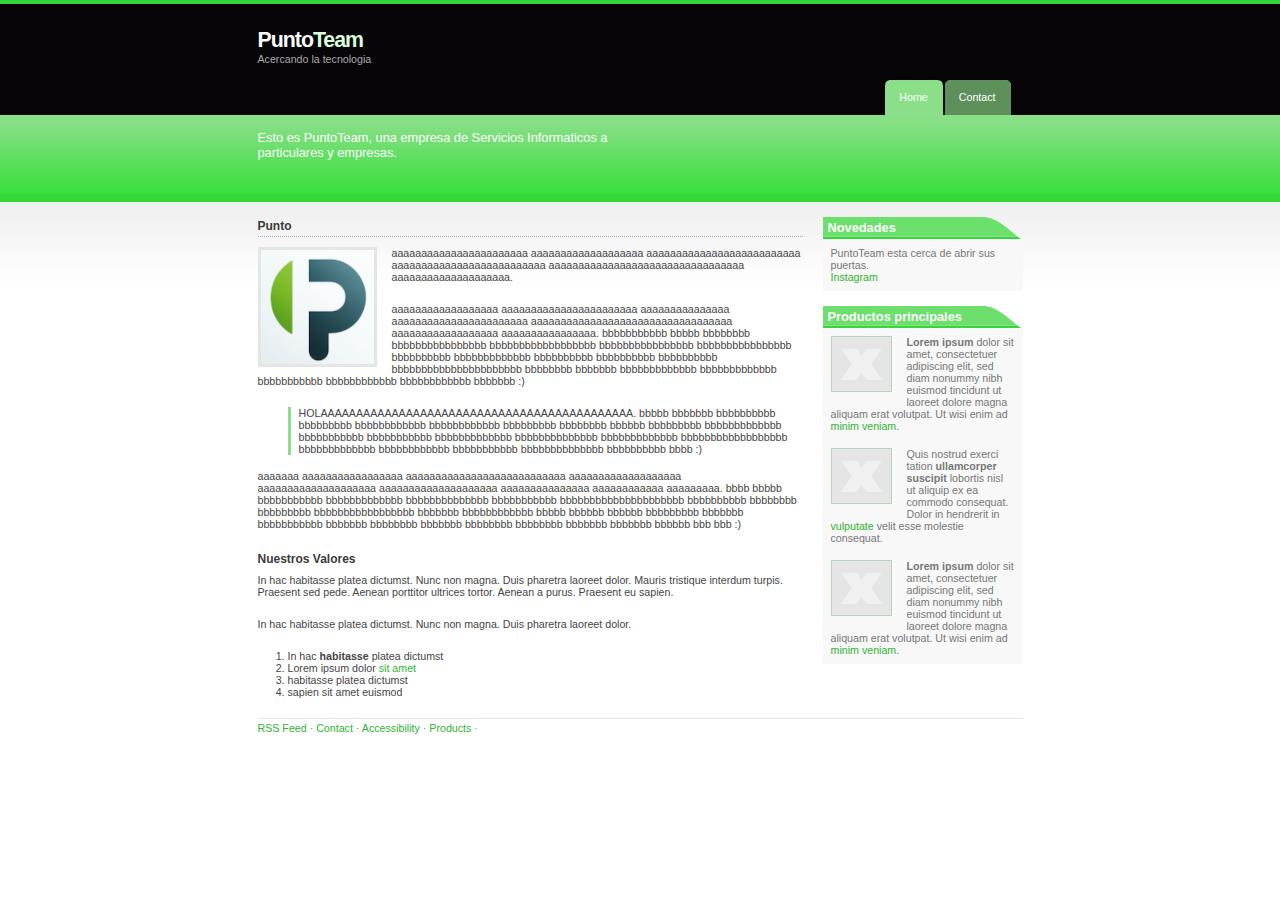
==== index.html @ 01578edb "Merge branch 'main' of https://github.com/diegorodriguezlozano/diegorodriguezlozano.github.io" ====
<!DOCTYPE html PUBLIC "-//W3C//DTD XHTML 1.0 Strict//EN" "http://www.w3.org/TR/xhtml1/DTD/xhtml1-strict.dtd">
<html xmlns="http://www.w3.org/1999/xhtml" xml:lang="en" lang="en">
<head>
	<meta http-equiv="content-type" content="text/html;charset=iso-8859-2" />
	<meta name="author" content="Diegorl" />
	<link rel="stylesheet" href="stylesheet.css" type="text/css" />
	<title>PuntoTeam</title>
</head>
<body>
	<div id="content">
		
	<div id="title">
		<h1>Punto<span class="green">Team</span></h1>
		<span id="slogan">Acercando la tecnologia</span>
	</div>	
		
	<div id="menu">
		<div class="submit">
			<ul>
				<li><a href="#" class="selected"><span>Home</span></a></li>
				<li><a href="#"><span>Contact</span></a></li>
			</ul>
		</div>
	</div>
	
	<div id="subheader">
		<div class="rside">
			<div class="padding">
				
			</div>
		</div>
		<div class="lside">
				<div class="padding">	
					Esto es PuntoTeam, una empresa de Servicios Informaticos a particulares y empresas.
				</div>
		</div>
	</div>	
			
	<div id="maincontent">
		<div id="right_side">
				<h3>Novedades</h3>
				<div class="lcontent">
					<p>PuntoTeam esta cerca de abrir sus puertas</a>.

 <br /><a href="#" title="">Instagram</a></p>
				</div>
				<h3>Productos principales</h3>
				<div class="lcontent">
					<p><img src="images/img2.gif" alt="" />
					<strong>Lorem ipsum</strong> dolor sit amet, consectetuer adipiscing elit, sed diam nonummy nibh euismod tincidunt ut laoreet dolore magna aliquam erat volutpat. Ut wisi enim ad <a href="#" title="">minim veniam</a>. </p>
					<p><img src="images/img2.gif" alt="" />
					Quis nostrud exerci tation <strong>ullamcorper suscipit</strong> lobortis nisl ut aliquip ex ea commodo consequat. Dolor in hendrerit in <a href="#" title="">vulputate</a> velit esse molestie consequat.</p>
					<p><img src="images/img2.gif" alt="" />
					<strong>Lorem ipsum</strong> dolor sit amet, consectetuer adipiscing elit, sed diam nonummy nibh euismod tincidunt ut laoreet dolore magna aliquam erat volutpat. Ut wisi enim ad <a href="#" title="">minim veniam</a>. </p>
				</div>
					
				
		</div>
		<div id="left_side">
			<h2 class="underline">Punto</h2>
			<img src="images/img.jpg" alt="image" />
			<p>aaaaaaaaaaaaaaaaaaaaaaa aaaaaaaaaaaaaaaaaaa aaaaaaaaaaaaaaaaaaaaaaaaaa aaaaaaaaaaaaaaaaaaaaaaaaaa aaaaaaaaaaaaaaaaaaaaaaaaaaaaaaaaa aaaaaaaaaaaaaaaaaaaa</a>.
 
</p>
			<p>aaaaaaaaaaaaaaaaaa aaaaaaaaaaaaaaaaaaaaaaa aaaaaaaaaaaaaaa aaaaaaaaaaaaaaaaaaaaaaa aaaaaaaaaaaaaaaaaaaaaaaaaaaaaaaaaa aaaaaaaaaaaaaaaaaa aaaaaaaaaaaaaaaa</a>.

bbbbbbbbbbb bbbbb bbbbbbbb bbbbbbbbbbbbbbbb bbbbbbbbbbbbbbbbbb bbbbbbbbbbbbbbbb bbbbbbbbbbbbbbbb bbbbbbbbbb bbbbbbbbbbbbb bbbbbbbbbb bbbbbbbbbb bbbbbbbbbb bbbbbbbbbbbbbbbbbbbbbb bbbbbbbb bbbbbbb bbbbbbbbbbbbb bbbbbbbbbbbbb bbbbbbbbbbb bbbbbbbbbbbb bbbbbbbbbbbb bbbbbbb :) 
</p>
			<blockquote><p class="mpnull">HOLAAAAAAAAAAAAAAAAAAAAAAAAAAAAAAAAAAAAAAAAAAAA</a>.

bbbbb bbbbbbb bbbbbbbbbb bbbbbbbbb bbbbbbbbbbbb bbbbbbbbbbbb bbbbbbbbb bbbbbbbb bbbbbb bbbbbbbbb bbbbbbbbbbbbb bbbbbbbbbbb bbbbbbbbbbb bbbbbbbbbbbbb bbbbbbbbbbbbbb bbbbbbbbbbbbb bbbbbbbbbbbbbbbbbb bbbbbbbbbbbbb bbbbbbbbbbbb bbbbbbbbbbb bbbbbbbbbbbbbb bbbbbbbbbb bbbb :) 
</p></blockquote> 
			<p>aaaaaaa aaaaaaaaaaaaaaaaa aaaaaaaaaaaaaaaaaaaaaaaaaaa aaaaaaaaaaaaaaaaaaa aaaaaaaaaaaaaaaaaaaa aaaaaaaaaaaaaaaaaaaa aaaaaaaaaaaaaaa aaaaaaaaaaaa aaaaaaaaa</a>.

bbbb bbbbb bbbbbbbbbbb bbbbbbbbbbbbb bbbbbbbbbbbbbb bbbbbbbbbbb bbbbbbbbbbbbbbbbbbbbb bbbbbbbbbb bbbbbbbb bbbbbbbbb bbbbbbbbbbbbbbbbb bbbbbbb bbbbbbbbbbbb bbbbb bbbbbb bbbbbb bbbbbbbbb bbbbbbb bbbbbbbbbbb bbbbbbb bbbbbbbb bbbbbbb bbbbbbbb bbbbbbbb bbbbbbb bbbbbbb bbbbbb bbb bbb :) 
 </p>
			<h2>Nuestros Valores</h2>
			<p>In hac habitasse platea dictumst. Nunc non magna. Duis pharetra laoreet dolor. Mauris tristique interdum turpis. Praesent sed pede. Aenean porttitor ultrices tortor. Aenean a purus. Praesent eu sapien.</p>
			<p>In hac habitasse platea dictumst. Nunc non magna. Duis pharetra laoreet dolor.</p>
			<ul>
				<li>In hac <strong>habitasse</strong> platea dictumst</li>
				<li>Lorem ipsum dolor <a href="#" title="">sit amet</a></li>
				<li>habitasse platea dictumst</li>
				<li>sapien sit amet euismod</li>
			</ul>
			
		</div>
		
		
	</div>
		
	<div id="footer">
		<a href="#">RSS Feed</a> &middot; <a href="#">Contact</a> &middot; <a href="#">Accessibility</a> &middot; <a href="#">Products</a> &middot;<br /></p>
	</div>
			
	</div>	
   </body>
</html>
---- stylesheet.css ----
/*
	Free Green-business design - CC2.5 license
	http://www.free-css-templates.com
	
*/

* { padding:0; margin: 0 }
body {
    background: #FFFFFF url(images/topbg.jpg) repeat-x top;
	font-family: Tahoma, Verdana, Arial, sans-serif;
	font-size: 8pt;
	color: #454545;
}

ul { padding-left: 30px; }
li { list-style-type: decimal; }
input, textarea  { border: 1px solid #aaa }
input:hover, textarea:hover  { border: 1px solid #888 }
img { border: 3px solid #e5e5e5; margin: 0 15px 5px 0; float: left; }
a { color: #2FB432; text-decoration: none; background: inherit }
a:hover { text-decoration: underline }
blockquote { margin: 0 0 15px 30px; border-left: 3px solid #8ADF88; padding: 0 0 0 8px }
input, textarea  { border: 1px solid #aaa }
input:hover, textarea:hover  { border: 1px solid #888 }
input.text { color: #000000;	border: 1px solid #E6E6E6; background: inherit }
textarea.text { font-size: 8pt; border: 1px solid #E6E6E6 }
input.text:hover, textarea.text:hover { border: 1px solid #D6D6D6 }
form { display: inline; margin: 0; padding: 0 }

#content { padding: 0; margin: 0 auto; width: 765px; background: transparent }
#title {	margin: 0; padding:0; height: 80px; width: 100%; background: transparent  }
	#title .green { color: #D9FFD8; line-height: 25px; background: inherit }
	#title .pad { padding: 0px 0 }
	#title h1 { font: bold 2.0em "Arial", Sans-Serif; margin: 0; letter-spacing: -1px; color: #fffffe; padding-top: 28px; background: inherit }
	#title #slogan { font: 1.0em "Arial", Sans-Serif; margin: 0;	color: #aaa; background: inherit}

#menu {
	margin: 0px;
	padding: 0px;
	background: inherit;
	line-height: 35px;
	color: #81D7DF;
	width: 100%;
	height: 35px
}
#menu  a, #menu a:visited { color: #81D7DF; text-decoration: none; background: inherit }
#menu .submit { float: right; vertical-align: bottom  }
	#menu .submit ul { margin:0; padding:0px 10px 0 50px; list-style:none }
    #menu .submit li { display:inline; margin:0; padding:0 }
    #menu .submit a { float:left; background: transparent url(images/tableft.jpg) no-repeat left top; margin:0; padding:0 0 0 4px; text-decoration:none }
    #menu .submit a span { float:left; background: inherit; display:block; background:url(images/tabright.jpg) no-repeat right top; padding:0px 15px 0px 10px; margin-right: 2px; color:#FFF }
    /* Commented Backslash Hack hides rule from IE5-Mac \*/
    #menu .submit a span {float:none;}
    /* End IE5-Mac hack */
    #menu .submit a:hover span { color:#fffffe; }
    #menu .submit a:hover { background-position:0% -35px }
    #menu .submit a:hover span { background-position:100% -35px }
    #menu .submit  a.selected { background-position:0% -35px }
    #menu .submit  a.selected span { background-position:100% -35px }
	
	
#subheader {	width: 100%; margin:0; height: 87px }
	#subheader .rside { float: right; width: 355px; height: 87px; background: transparent; margin-left: 20px }
		#subheader .rside .padding  { padding-top: 30px }
		#subheader .rside input.text { background: transparent url(images/input.gif) no-repeat; width: 290px; height: 27px; border:0; padding: 2px 0 0 5px }
		#subheader .rside .btn1 { background: transparent url(images/loupe.gif) no-repeat; width: 30px; height: 20px !important; height: 28px; border: 0; padding: 0; cursor: pointer }
	#subheader .lside { background: inherit; color: #FFF;  font-size: 120%; height: 87px}
		#subheader .lside .padding { padding-top: 15px; font-family: Tahoma, Verdana, Arial, sans-serif }
		#subheader .lside a, .lside a:hover  { color: #FFF; text-decoration: underline; background: inherit }
#maincontent { width: 100%; background: transparent; padding-top: 15px }		
	#maincontent h2 { color: #3A3A3A; font-family: Tahoma, Verdana, Arial, sans-serif; font-size: 12px; text-decoration: none; line-height: 19px; margin: 0 0 5px 0; background: inherit }
	#maincontent h2 a { color: #2FB432; font-family: Tahoma, Verdana, Arial, sans-serif; font-size: 12px; text-decoration: none; line-height: 19px; margin: 0 0 5px 0; background: inherit }
	#maincontent h2 a:hover { color: #2FB432; text-decoration: underline; background: inherit	}
	#maincontent .underline { border-bottom: 1px dotted #aaa; margin-bottom: 10px }
	#maincontent h3 { font-size: 130%; color: #6AA6AB; border-bottom: 1px dotted #aaa; background: inherit }
	#maincontent p { padding: 0 0 20px 0; color: #454545; font: 1.0em "Arial", Sans-Serif; margin: 0;  text-decoration: none; background: inherit }
	#maincontent .mpnull { margin: 0; padding: 0 0 0 0; }
	#maincontent .textbox { float: right; color: #454545; width: 40%; background: #fefefe; padding: 10px; margin: 5px 0 15px 15px; border: 1px solid #e8e8e8 }
	#left_side { width: 545px; background: transparent; margin-bottom: 20px}
	#right_side { width: 200px; background: transparent; float: right }
		#right_side h3 { 
			height: 22px;
			background: transparent url(images/h3bg.gif) repeat-x;
			color: #FFF;
			border: 0;
			font: bold 1.2em "Arial", Sans-Serif;
			padding: 0px 0 0 5px;
			line-height: 22px
		}
		#right_side .lcontent { background: #f8f8f8; border: 0px solid #e5e5e5; margin-bottom: 15px;	color: #888 }
		#right_side .lcontent p { padding: 8px; color: #777; background: inherit }
		#right_side ul { padding-left: 10px; background: inherit; color: #454545 }
		#right_side li { list-style: square }
		#right_side img { border: 1px solid #B6D6BB }



#footer {
	bottom:0;
	clear:both;
	text-align: left;
	border-top: 1px solid #e5e5e5;
	padding: 3px 0 0 0;
	margin-top: 0px;
	margin-bottom: 15px;
	color: #888;
	background: #FFF;
}
#footer .right { float: right }
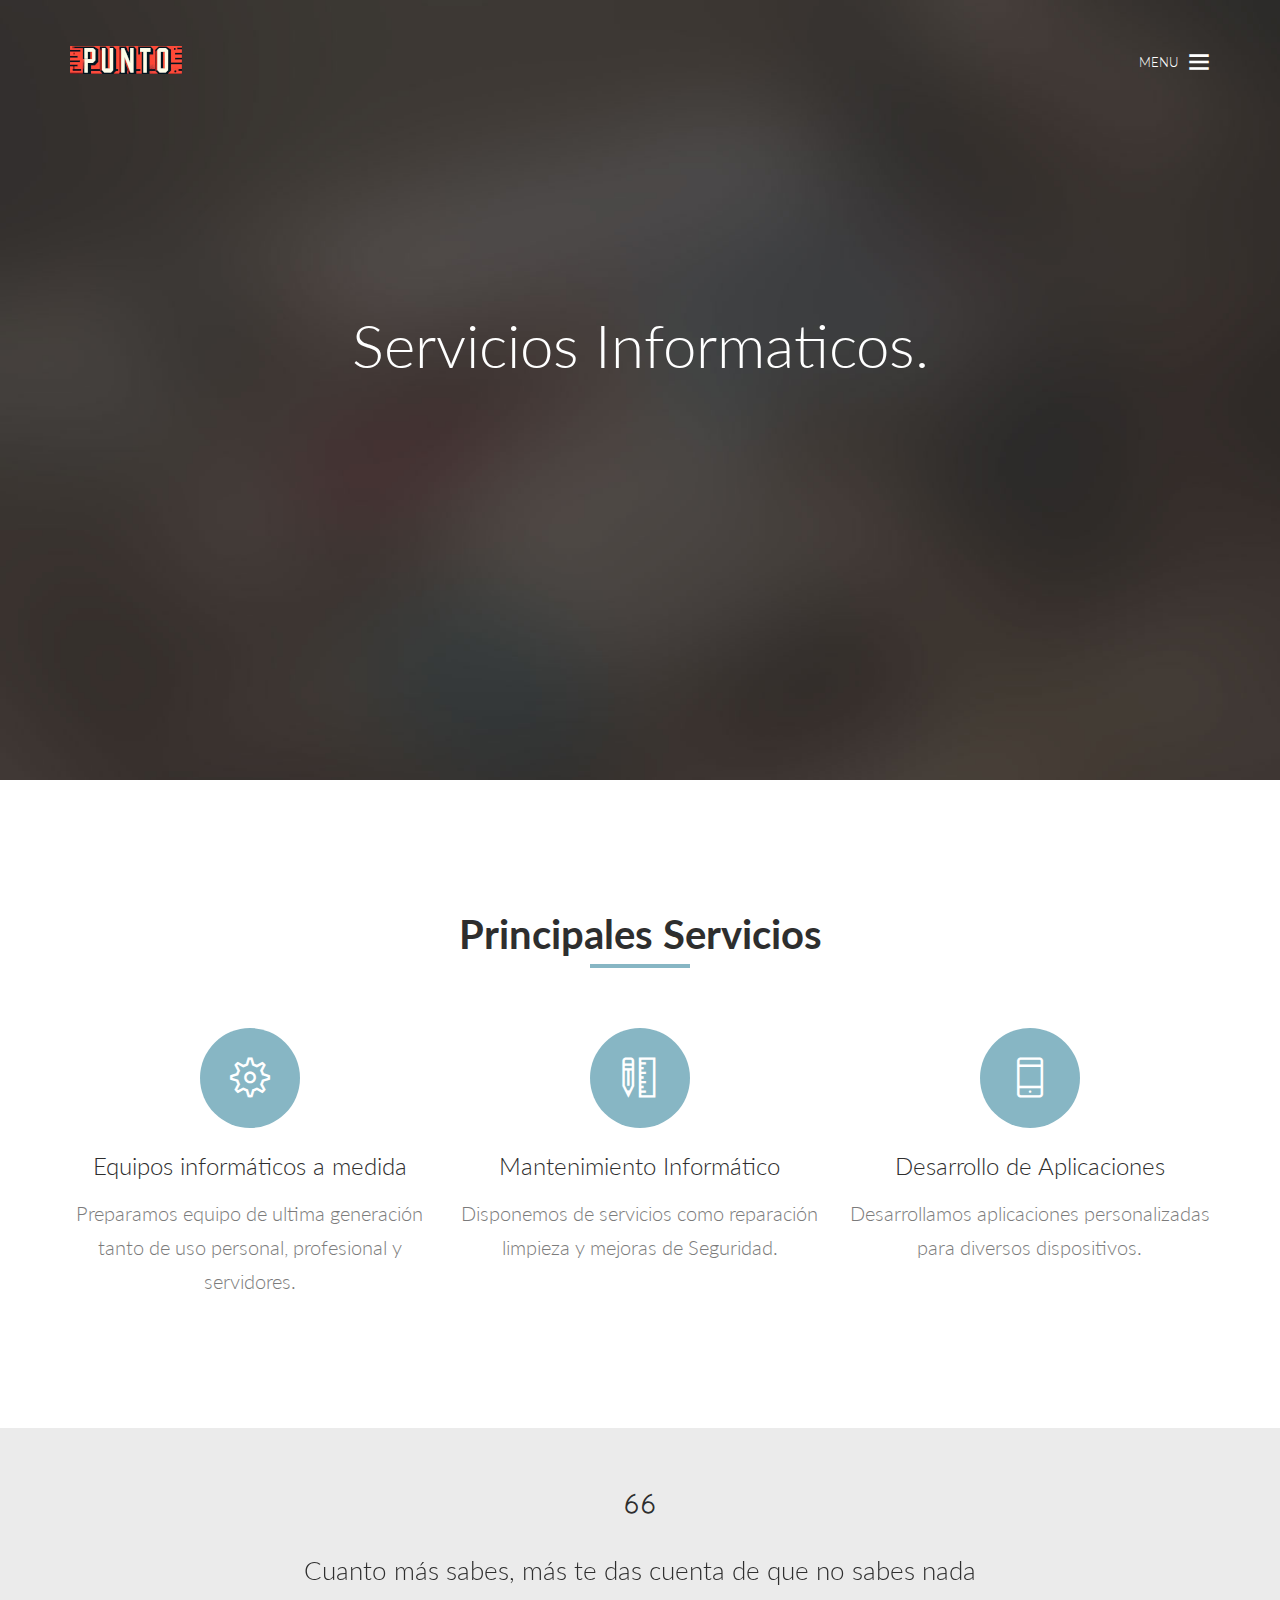
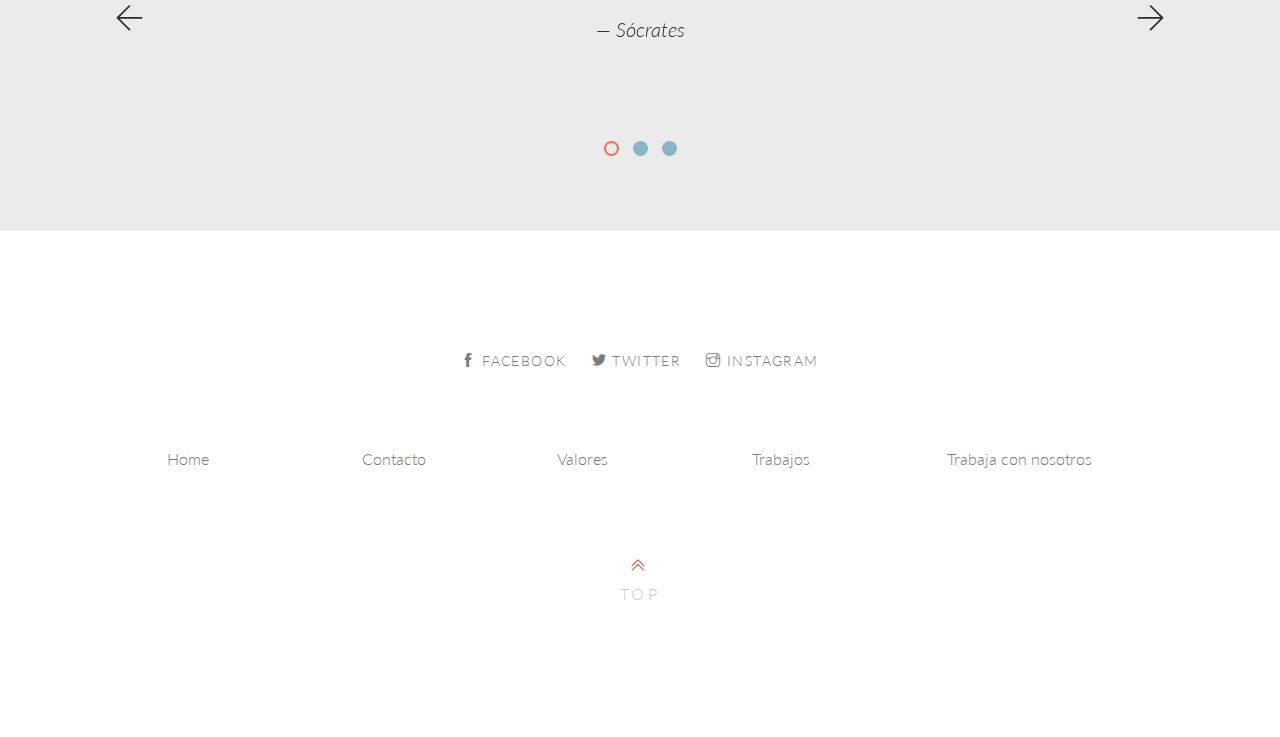
==== commit 72929c5a: "2.0?" ====
--- a/index.html
+++ b/index.html
@@ -1,98 +1,219 @@
-<!DOCTYPE html PUBLIC "-//W3C//DTD XHTML 1.0 Strict//EN" "http://www.w3.org/TR/xhtml1/DTD/xhtml1-strict.dtd">
-<html xmlns="http://www.w3.org/1999/xhtml" xml:lang="en" lang="en">
-<head>
-	<meta http-equiv="content-type" content="text/html;charset=iso-8859-2" />
-	<meta name="author" content="Diegorl" />
-	<link rel="stylesheet" href="stylesheet.css" type="text/css" />
-	<title>PuntoTeam</title>
-</head>
-<body>
-	<div id="content">
-		
-	<div id="title">
-		<h1>Punto<span class="green">Team</span></h1>
-		<span id="slogan">Acercando la tecnologia</span>
-	</div>	
-		
-	<div id="menu">
-		<div class="submit">
-			<ul>
-				<li><a href="#" class="selected"><span>Home</span></a></li>
-				<li><a href="#"><span>Contact</span></a></li>
-			</ul>
+<!DOCTYPE html>
+<!--[if lt IE 7]>      <html class="no-js lt-ie9 lt-ie8 lt-ie7"> <![endif]-->
+<!--[if IE 7]>         <html class="no-js lt-ie9 lt-ie8"> <![endif]-->
+<!--[if IE 8]>         <html class="no-js lt-ie9"> <![endif]-->
+<!--[if gt IE 8]><!--> <html class="no-js"> <!--<![endif]-->
+	<head>
+		<meta charset="utf-8">
+		<meta http-equiv="X-UA-Compatible" content="IE=edge">
+		<title>PuntoTeam &mdash; HOME</title>
+		<meta name="viewport" content="width=device-width, initial-scale=1">
+		<meta name="description" content="Servicios Informaticos" />
+  	<meta name="keywords" content="Servicios, Servicios Informaticos" />
+  	<meta name="author" content="Diegorl" />
+
+  	<!-- Facebook & Twitter -->
+	<meta property="og:title" content=""/>
+	<meta property="og:image" content=""/>
+	<meta property="og:url" content=""/>
+	<meta property="og:site_name" content=""/>
+	<meta property="og:description" content=""/>
+	<meta name="twitter:title" content="" />
+	<meta name="twitter:image" content="" />
+	<meta name="twitter:url" content="" />
+	<meta name="twitter:card" content="" />
+
+    <!-- Place favicon.ico and apple-touch-icon.png in the root directory -->
+    <link rel="shortcut icon" href="favicon.ico">
+
+    <!-- Google Webfont -->
+		<link href='http://fonts.googleapis.com/css?family=Lato:300,400,700' rel='stylesheet' type='text/css'>
+		
+		<!-- Bootstrap & Style -->
+		<link rel="stylesheet" href="css/bootstrap.min.css">
+		<link rel="stylesheet" href="css/owl.carousel.min.css">
+		<link rel="stylesheet" href="css/owl.theme.default.min.css">
+		<link rel="stylesheet" href="css/magnific-popup.css">
+		<link rel="stylesheet" href="css/style.css">
+		
+		<!-- Iconfonts -->
+		<link rel="stylesheet" href="css/themify-icons.css">
+		
+
+	</head>
+	<body id="outer-page">
+		<div id="top"></div>
+		<div id="fh5co-page">
+			
+			<nav role="navigation" id="fh5co-nav-slide">
+				<div class="container">
+					<div class="fh5co-nav-inner">
+						<ul>
+							<li class="active"><a href="index.html">Home</a></li>
+							<li><a href="#">Contacto</a></li>
+							<li><a href="#">Valores</a></li>
+							<li><a href="#">Trabajos</a></li>
+						</ul>
+					</div>
+				</div>
+			</nav>
+		
+			<header id="fh5co-header" role="banner">
+				<div class="container">	
+					
+					<a href="index.html" id="fh5co-header-logo"><img src="images/logo.png" alt="Sprint Logo"></a>
+					<a href="#" class="fh5co-header-bars js-nav-toggle"><span>Menu</span> <i class="ti-menu"></i></a>					
+
+					<h1 class="fh5co-header-intro">Servicios Informaticos.</h1>
+				</div>
+			</header>				
+			
+
+			<main id="fh5co-main" role="main">
+				<div class="container pb-lg">
+					
+					<div class="row">
+						<div class="col-md-12">
+							<div class="fh5co-heading text-center">
+									<h2 class="fh5co-heading-title">Principales Servicios <span class="border"></span></h2>
+								</div>
+						</div>
+						<div class="col-md-4">
+							<div class="fh5co-main-service">
+								<!-- 
+								“Block-level” links in HTML5
+								 -->
+								<a href="#" class="fh5co-block-links text-center">
+									<div class="icon-circle">
+										<i class="ti-settings"></i>
+									</div>
+									<h2>Equipos informáticos a medida</h2>
+									<p>Preparamos equipo de ultima generación tanto de uso personal, profesional y servidores.</p>
+								</a>
+							</div>		
+						</div>
+						<div class="col-md-4">
+
+							<div class="fh5co-main-service">
+								<a href="#" class="fh5co-block-links text-center">
+									<div class="icon-circle">
+										<i class="ti-ruler-pencil"></i>
+									</div>
+									<h2>Mantenimiento Informático</h2>
+									<p>Disponemos de servicios como reparación limpieza y mejoras de Seguridad.</p>
+								</a>
+							</div>	
+
+						</div>
+						<div class="col-md-4">
+
+							<div class="fh5co-main-service">
+								<a href="#" class="fh5co-block-links text-center">
+									<div class="icon-circle">
+										<i class="ti-mobile"></i>
+									</div>
+									<h2>Desarrollo de Aplicaciones</h2>
+									<p>Desarrollamos aplicaciones personalizadas para diversos dispositivos.</p>
+								</a>
+							</div>		
+
+						</div>
+
+					</div>
+				</div>
+
+
+
+				<section class="fh5co-section" id="fh5co-testimonial">
+					<i class="ti-quote-left quote-icon"></i>
+					<div class="container">
+						<div class="owl-carousel-fullwidth">
+							<div class="item">
+								<p class="text-center quote">Cuanto más sabes, más te das cuenta de que no sabes nada <cite class="author">&mdash; Sócrates</cite></p>
+							</div>
+							<div class="item">
+								<p class="text-center quote">El mayor enemigo del conocimiento no es la ignorancia, sino la ilusión del conocimiento <cite class="author">&mdash; Stephen Hawking </cite></p>
+							</div>
+							<div class="item">
+								<p class="text-center quote">En dos años el problema del spam se habrá resuelto <cite class="author">&mdash; Bill Gates, 2004</cite></p>
+							</div>
+						</div>
+					</div>
+				</section>
+
+			</main>
+
+			<footer id="fh5co-footer" role="contentinfo">
+				
+				<div class="container text-center fh5co-social-container">
+					<ul class="fh5co-social">
+						<li><a href="#"><i class="ti-facebook"></i> Facebook</a></li>
+						<li><a href="#"><i class="ti-twitter-alt"></i> Twitter</a></li>
+						<li><a href="https://www.instagram.com/punto.team_/"><i class="ti-instagram"></i> Instagram</a></li>
+					</ul>
+				</div>
+				<div id="fh5co-footer-links">
+					<div class="container">
+						<div class="row">
+
+							<div class="col-md-2 col-sm-3 col-xs-6 col-xxs-12 col-md-offset-1">
+								<div class="footer-links">
+									<ul>
+										<li><a href="#">Home</a></li>
+									</ul>
+								</div>
+							</div>
+							<div class="col-md-2 col-sm-3 col-xs-6 col-xxs-12">
+								<div class="footer-links">
+									<ul>
+										<li><a href="#">Contacto</a></li>
+									</ul>
+								</div>
+							</div>
+							<div class="clearfix visible-xs-block"></div>
+							<div class="col-md-2 col-sm-3 col-xs-6 col-xxs-12">
+								<div class="footer-links">
+									<ul>
+										<li><a href="#">Valores</a></li>
+									</ul>
+								</div>
+							</div>
+							<div class="col-md-2 col-sm-3 col-xs-6 col-xxs-12">
+								<div class="footer-links">
+									<ul>
+										<li><a href="#">Trabajos</a></li>
+									</ul>
+								</div>
+							</div>
+							<div class="clearfix visible-xs-block"></div>
+							<div class="clearfix visible-sm-block"></div>
+							<div class="col-md-2 col-sm-3 col-xs-6 col-xxs-12">
+								<div class="footer-links">
+									<ul>
+										<li><a href="#">Trabaja con nosotros</a></li>
+									</ul>
+								</div>
+							</div>
+						</div>
+					</div>
+				</div>
+				<div id="fh5co-copyright">
+					<div class="container">
+						<p class="text-center">
+							<a href="#top" class="smoothscroll back-to-top"><i class="ti-angle-double-up"></i><span>Top</span></a>
+						</p>
+					</div>
+				</div>
+			</footer>
+
 		</div>
-	</div>
-	
-	<div id="subheader">
-		<div class="rside">
-			<div class="padding">
-				
-			</div>
-		</div>
-		<div class="lside">
-				<div class="padding">	
-					Esto es PuntoTeam, una empresa de Servicios Informaticos a particulares y empresas.
-				</div>
-		</div>
-	</div>	
-			
-	<div id="maincontent">
-		<div id="right_side">
-				<h3>Novedades</h3>
-				<div class="lcontent">
-					<p>PuntoTeam esta cerca de abrir sus puertas</a>.
-
- <br /><a href="#" title="">Instagram</a></p>
-				</div>
-				<h3>Productos principales</h3>
-				<div class="lcontent">
-					<p><img src="images/img2.gif" alt="" />
-					<strong>Lorem ipsum</strong> dolor sit amet, consectetuer adipiscing elit, sed diam nonummy nibh euismod tincidunt ut laoreet dolore magna aliquam erat volutpat. Ut wisi enim ad <a href="#" title="">minim veniam</a>. </p>
-					<p><img src="images/img2.gif" alt="" />
-					Quis nostrud exerci tation <strong>ullamcorper suscipit</strong> lobortis nisl ut aliquip ex ea commodo consequat. Dolor in hendrerit in <a href="#" title="">vulputate</a> velit esse molestie consequat.</p>
-					<p><img src="images/img2.gif" alt="" />
-					<strong>Lorem ipsum</strong> dolor sit amet, consectetuer adipiscing elit, sed diam nonummy nibh euismod tincidunt ut laoreet dolore magna aliquam erat volutpat. Ut wisi enim ad <a href="#" title="">minim veniam</a>. </p>
-				</div>
-					
-				
-		</div>
-		<div id="left_side">
-			<h2 class="underline">Punto</h2>
-			<img src="images/img.jpg" alt="image" />
-			<p>aaaaaaaaaaaaaaaaaaaaaaa aaaaaaaaaaaaaaaaaaa aaaaaaaaaaaaaaaaaaaaaaaaaa aaaaaaaaaaaaaaaaaaaaaaaaaa aaaaaaaaaaaaaaaaaaaaaaaaaaaaaaaaa aaaaaaaaaaaaaaaaaaaa</a>.
- 
-</p>
-			<p>aaaaaaaaaaaaaaaaaa aaaaaaaaaaaaaaaaaaaaaaa aaaaaaaaaaaaaaa aaaaaaaaaaaaaaaaaaaaaaa aaaaaaaaaaaaaaaaaaaaaaaaaaaaaaaaaa aaaaaaaaaaaaaaaaaa aaaaaaaaaaaaaaaa</a>.
-
-bbbbbbbbbbb bbbbb bbbbbbbb bbbbbbbbbbbbbbbb bbbbbbbbbbbbbbbbbb bbbbbbbbbbbbbbbb bbbbbbbbbbbbbbbb bbbbbbbbbb bbbbbbbbbbbbb bbbbbbbbbb bbbbbbbbbb bbbbbbbbbb bbbbbbbbbbbbbbbbbbbbbb bbbbbbbb bbbbbbb bbbbbbbbbbbbb bbbbbbbbbbbbb bbbbbbbbbbb bbbbbbbbbbbb bbbbbbbbbbbb bbbbbbb :) 
-</p>
-			<blockquote><p class="mpnull">HOLAAAAAAAAAAAAAAAAAAAAAAAAAAAAAAAAAAAAAAAAAAAA</a>.
-
-bbbbb bbbbbbb bbbbbbbbbb bbbbbbbbb bbbbbbbbbbbb bbbbbbbbbbbb bbbbbbbbb bbbbbbbb bbbbbb bbbbbbbbb bbbbbbbbbbbbb bbbbbbbbbbb bbbbbbbbbbb bbbbbbbbbbbbb bbbbbbbbbbbbbb bbbbbbbbbbbbb bbbbbbbbbbbbbbbbbb bbbbbbbbbbbbb bbbbbbbbbbbb bbbbbbbbbbb bbbbbbbbbbbbbb bbbbbbbbbb bbbb :) 
-</p></blockquote> 
-			<p>aaaaaaa aaaaaaaaaaaaaaaaa aaaaaaaaaaaaaaaaaaaaaaaaaaa aaaaaaaaaaaaaaaaaaa aaaaaaaaaaaaaaaaaaaa aaaaaaaaaaaaaaaaaaaa aaaaaaaaaaaaaaa aaaaaaaaaaaa aaaaaaaaa</a>.
-
-bbbb bbbbb bbbbbbbbbbb bbbbbbbbbbbbb bbbbbbbbbbbbbb bbbbbbbbbbb bbbbbbbbbbbbbbbbbbbbb bbbbbbbbbb bbbbbbbb bbbbbbbbb bbbbbbbbbbbbbbbbb bbbbbbb bbbbbbbbbbbb bbbbb bbbbbb bbbbbb bbbbbbbbb bbbbbbb bbbbbbbbbbb bbbbbbb bbbbbbbb bbbbbbb bbbbbbbb bbbbbbbb bbbbbbb bbbbbbb bbbbbb bbb bbb :) 
- </p>
-			<h2>Nuestros Valores</h2>
-			<p>In hac habitasse platea dictumst. Nunc non magna. Duis pharetra laoreet dolor. Mauris tristique interdum turpis. Praesent sed pede. Aenean porttitor ultrices tortor. Aenean a purus. Praesent eu sapien.</p>
-			<p>In hac habitasse platea dictumst. Nunc non magna. Duis pharetra laoreet dolor.</p>
-			<ul>
-				<li>In hac <strong>habitasse</strong> platea dictumst</li>
-				<li>Lorem ipsum dolor <a href="#" title="">sit amet</a></li>
-				<li>habitasse platea dictumst</li>
-				<li>sapien sit amet euismod</li>
-			</ul>
-			
-		</div>
-		
-		
-	</div>
-		
-	<div id="footer">
-		<a href="#">RSS Feed</a> &middot; <a href="#">Contact</a> &middot; <a href="#">Accessibility</a> &middot; <a href="#">Products</a> &middot;<br /></p>
-	</div>
-			
-	</div>	
-   </body>
+
+		<script src="js/jquery-1.10.2.min.js"></script>
+		<script src="js/jquery.easing.1.3.js"></script>
+		<script src="js/bootstrap.js"></script>
+		<script src="js/modernizr-2.6.2.min.js"></script>
+		<script src="js/owl.carousel.min.js"></script>
+		<script src="js/jquery.magnific-popup.min.js"></script>
+		<script src="js/custom.js"></script>
+	</body>
 </html>
--- a/css/style.css
+++ b/css/style.css
@@ -0,0 +1,1039 @@
+body {
+  font-family: 'Lato', arial, sans-serif;
+  font-size: 20px;
+  line-height: 1.7;
+  font-weight: 300;
+  color: #2e2e2e;
+}
+@media screen and (max-width: 768px) {
+  body {
+    font-size: 18px;
+    line-height: 1.5;
+  }
+}
+
+::-webkit-selection {
+  color: #ffffff;
+  background: #2e2e2e;
+}
+
+::-moz-selection {
+  color: #ffffff;
+  background: #2e2e2e;
+}
+
+::selection {
+  color: #ffffff;
+  background: #2e2e2e;
+}
+
+h1, h2, h3, h4, h5 {
+  margin-bottom: .5em;
+  line-height: 1.5;
+  font-weight: 300;
+}
+
+p {
+  margin-bottom: 30px;
+  line-height: 1.7;
+}
+
+a {
+  -moz-transition: all 0.2s ease;
+  -o-transition: all 0.2s ease;
+  -webkit-transition: all 0.2s ease;
+  transition: all 0.2s ease;
+}
+a:hover, a:focus, a:active {
+  color: #87b6c4;
+  text-decoration: none;
+  outline: none;
+}
+
+#fh5co-header {
+  background: #2e2e2e url(../images/hero_bg.jpg) no-repeat;
+  background-size: cover;
+  color: #ffffff;
+  padding-top: 2em;
+}
+#fh5co-header .category {
+  display: block;
+  font-size: 15px;
+  text-transform: uppercase;
+  letter-spacing: .2em;
+}
+#fh5co-header #fh5co-header-logo {
+  float: left;
+  z-index: 9999999;
+  position: relative;
+}
+#fh5co-header .fh5co-header-bars {
+  color: #ffffff;
+  float: right;
+  font-size: 22px;
+  margin-top: 4px;
+  z-index: 9999999;
+  position: relative;
+}
+#fh5co-header .fh5co-header-bars span {
+  font-size: 13px;
+  float: left;
+  margin-right: 10px;
+  margin-top: 7px;
+  text-transform: uppercase;
+}
+#fh5co-header .fh5co-header-intro {
+  color: #fff;
+  font-size: 60px;
+  text-align: center;
+  padding: 4em 0 6em 0;
+  font-weight: 300;
+  line-height: 1.5;
+}
+@media screen and (max-width: 992px) {
+  #fh5co-header .fh5co-header-intro {
+    font-size: 30px;
+  }
+}
+
+#inner-page .fh5co-header-intro {
+  padding: 1em 0 2em 0;
+}
+
+#fh5co-nav-slide {
+  display: none;
+  background: #000000;
+  color: #ffffff;
+}
+#fh5co-nav-slide .fh5co-nav-inner {
+  overflow-y: scroll;
+  text-align: center;
+  padding: 2em 0;
+  position: relative;
+}
+#fh5co-nav-slide .fh5co-nav-inner ul {
+  padding: 0;
+  margin: 0;
+}
+#fh5co-nav-slide .fh5co-nav-inner ul li {
+  padding: 0;
+  margin: 0;
+  list-style: none;
+}
+#fh5co-nav-slide .fh5co-nav-inner ul li a {
+  color: #ccc;
+  display: block;
+  float: left;
+  width: 100%;
+  padding: 10px 0;
+  border-bottom: 1px solid #2e2e2e;
+}
+#fh5co-nav-slide .fh5co-nav-inner ul li a:hover {
+  color: #ffffff;
+}
+#fh5co-nav-slide .fh5co-nav-inner ul li.active a {
+  color: #87b6c4;
+}
+
+#fh5co-main {
+  padding: 5em 0;
+}
+@media screen and (max-width: 992px) {
+  #fh5co-main {
+    padding: 2em 0;
+  }
+}
+
+#fh5co-sidebar,
+#fh5co-content {
+  margin-bottom: 1em;
+}
+
+#fh5co-sidebar .fh5co-side-box {
+  margin-bottom: 1em;
+  float: left;
+  width: 100%;
+  font-size: 18px;
+}
+#fh5co-sidebar .fh5co-side-box figure {
+  margin-top: 10px;
+  margin-bottom: .5em;
+}
+#fh5co-sidebar .fh5co-side-box .fh5co-side-title {
+  font-weight: 400;
+  margin-bottom: 20px;
+}
+
+.fh5co-sidebox-links ul {
+  padding: 0;
+  margin: 0;
+}
+.fh5co-sidebox-links ul li {
+  list-style: none;
+  padding: 0;
+  margin: 0;
+  font-size: 18px;
+}
+.fh5co-sidebox-links ul li a {
+  float: left;
+  width: 100%;
+  border-bottom: 1px solid #ebebeb;
+  padding: .5em 0;
+}
+
+.fh5co-main-service {
+  margin-bottom: 2em;
+  float: left;
+  width: 100%;
+}
+.fh5co-main-service .fh5co-block-links {
+  position: relative;
+  display: block;
+  -moz-transition: all 0.2s ease;
+  -o-transition: all 0.2s ease;
+  -webkit-transition: all 0.2s ease;
+  transition: all 0.2s ease;
+  color: #2e2e2e;
+  margin-top: 0;
+}
+.fh5co-main-service .fh5co-block-links .icon-circle {
+  display: table;
+  background: #87b6c4;
+  width: 100px;
+  height: 100px;
+  text-align: center;
+  -webkit-border-radius: 50%;
+  -moz-border-radius: 50%;
+  border-radius: 50%;
+  margin: 0 auto;
+  -moz-transition: all 0.2s ease;
+  -o-transition: all 0.2s ease;
+  -webkit-transition: all 0.2s ease;
+  transition: all 0.2s ease;
+}
+.fh5co-main-service .fh5co-block-links .icon-circle i {
+  display: table-cell;
+  vertical-align: middle;
+  font-size: 40px;
+  color: #ffffff;
+}
+.fh5co-main-service .fh5co-block-links h2 {
+  font-size: 24px;
+  font-weight: 300;
+}
+.fh5co-main-service .fh5co-block-links p {
+  color: #7b7b7b;
+}
+.fh5co-main-service .fh5co-block-links .learn-more {
+  text-transform: uppercase;
+  letter-spacing: .2em;
+  font-size: 13px;
+  display: inline-block;
+  background: #ebebeb;
+  padding: 7px 20px;
+  -webkit-border-radius: 30px;
+  -moz-border-radius: 30px;
+  border-radius: 30px;
+  -moz-transition: all 0.2s ease;
+  -o-transition: all 0.2s ease;
+  -webkit-transition: all 0.2s ease;
+  transition: all 0.2s ease;
+}
+.csstransitions .fh5co-main-service .fh5co-block-links:hover {
+  margin-top: -30px;
+}
+.fh5co-main-service .fh5co-block-links:hover .icon-circle {
+  background: #f66d52;
+}
+.csstransitions .fh5co-main-service .fh5co-block-links:hover .icon-circle {
+  width: 120px;
+  height: 120px;
+}
+.fh5co-main-service .fh5co-block-links:hover .learn-more {
+  background: #f66d52;
+  color: #fff;
+}
+
+.fh5co-heading {
+  margin-bottom: 3em;
+}
+.fh5co-heading .fh5co-heading-title {
+  font-size: 40px;
+  margin-bottom: 0;
+  text-align: center;
+  margin-bottom: 20px;
+  position: relative;
+  line-height: 1.7;
+  font-weight: 700;
+}
+.fh5co-heading .fh5co-heading-title .border {
+  display: block;
+  height: 4px;
+  width: 100px;
+  background: #87b6c4;
+  position: absolute;
+  bottom: 0;
+  left: 50%;
+  margin-left: -50px;
+}
+.fh5co-heading .fh5co-heading-intro {
+  font-size: 26px;
+  font-weight: 300;
+  line-height: 1.7;
+  margin-bottom: 0;
+}
+@media screen and (max-width: 768px) {
+  .fh5co-heading .fh5co-heading-intro {
+    font-size: 20px;
+  }
+}
+
+.fh5co-projects-list {
+  margin: 0;
+  padding: 0;
+}
+.fh5co-projects-list li {
+  margin: 0;
+  padding: 0;
+  list-style: none;
+  float: left;
+  width: 33.33333333%;
+  position: relative;
+}
+@media screen and (max-width: 992px) {
+  .fh5co-projects-list li {
+    width: 50%;
+  }
+}
+@media screen and (max-width: 768px) {
+  .fh5co-projects-list li {
+    width: 50%;
+  }
+}
+@media screen and (max-width: 480px) {
+  .fh5co-projects-list li {
+    width: 100%;
+  }
+}
+.fh5co-projects-list li img {
+  max-width: 100%;
+  float: left;
+}
+
+.fh5co-projects-wrap {
+  float: left;
+  width: 100%;
+  position: relative;
+}
+
+.effects .hover-img {
+  position: relative;
+  float: left;
+  z-index: 89;
+  width: 100%;
+}
+.effects .hover-img .from-top, .effects .hover-img .fh5co-projects-action,
+.effects .hover-img .fh5co-projects-overlay {
+  opacity: 0;
+  width: 100%;
+}
+.effects .hover-img figure {
+  position: relative;
+  overflow: hidden;
+}
+.effects .hover-img figure img {
+  float: left;
+  -moz-transition: all 0.2s ease;
+  -o-transition: all 0.2s ease;
+  -webkit-transition: all 0.2s ease;
+  transition: all 0.2s ease;
+}
+.effects .hover-img .fh5co-projects-overlay {
+  background: rgba(46, 46, 46, 0.8);
+  color: #fff;
+  top: 0;
+  left: 0;
+  right: 0;
+  bottom: 0;
+  position: absolute;
+  z-index: 99;
+  -moz-transition: all 0.5s ease;
+  -o-transition: all 0.5s ease;
+  -webkit-transition: all 0.5s ease;
+  transition: all 0.5s ease;
+}
+.effects .hover-img .fh5co-projects-overlay h3 {
+  margin: 0;
+  padding: 0;
+  font-size: 20px;
+  font-weight: 300;
+}
+.effects .hover-img .fh5co-projects-overlay .from-top {
+  position: absolute;
+  top: 50%;
+  display: block;
+  text-align: center;
+  width: 100%;
+  -moz-transition: all 0.5s ease;
+  -o-transition: all 0.5s ease;
+  -webkit-transition: all 0.5s ease;
+  transition: all 0.5s ease;
+}
+.effects .hover-img .fh5co-projects-overlay .from-top .category {
+  display: block;
+  font-size: 13px;
+  color: #ccc;
+  letter-spacing: .1em;
+  padding-top: 5px;
+}
+.effects .hover-img .fh5co-projects-overlay .fh5co-projects-action {
+  position: absolute;
+  bottom: 50%;
+  text-align: center;
+  width: 100%;
+  -moz-transition: all 0.5s ease;
+  -o-transition: all 0.5s ease;
+  -webkit-transition: all 0.5s ease;
+  transition: all 0.5s ease;
+}
+.effects .hover-img .fh5co-projects-overlay .goto-preview, .effects .hover-img .fh5co-projects-overlay .goto-details {
+  color: #fff;
+  font-size: 20px;
+  padding: 20px;
+}
+.effects .hover-img.hovered .fh5co-projects-overlay,
+.effects .hover-img.hovered .from-top,
+.effects .hover-img.hovered .fh5co-projects-action {
+  opacity: 1;
+  visibility: visible;
+}
+.effects .hover-img.hovered .from-top {
+  margin-top: -50px;
+}
+.effects .hover-img.hovered .fh5co-projects-action {
+  margin-bottom: -50px;
+}
+.csstransforms .effects .hover-img.hovered img {
+  -webkit-transform: scale(1.25);
+  -moz-transform: scale(1.25);
+  -ms-transform: scale(1.25);
+  -o-transform: scale(1.25);
+  transform: scale(1.25);
+}
+
+/*Owl Theme Override*/
+.owl-carousel .owl-controls,
+.owl-carousel-posts .owl-controls {
+  margin-top: 0;
+}
+
+.owl-carousel .owl-controls .owl-nav .owl-next,
+.owl-carousel .owl-controls .owl-nav .owl-prev,
+.owl-carousel-posts .owl-controls .owl-nav .owl-next,
+.owl-carousel-posts .owl-controls .owl-nav .owl-prev {
+  top: 50%;
+  margin-top: -29px;
+  z-index: 9999;
+  position: absolute;
+  -moz-transition: all 0.2s ease;
+  -o-transition: all 0.2s ease;
+  -webkit-transition: all 0.2s ease;
+  transition: all 0.2s ease;
+}
+
+.owl-carousel-posts .owl-controls .owl-nav .owl-next,
+.owl-carousel-posts .owl-controls .owl-nav .owl-prev {
+  top: 24%;
+}
+
+.owl-carousel .owl-controls .owl-nav .owl-next,
+.owl-carousel-posts .owl-controls .owl-nav .owl-next {
+  right: 20px;
+}
+.owl-carousel .owl-controls .owl-nav .owl-next:hover,
+.owl-carousel-posts .owl-controls .owl-nav .owl-next:hover {
+  margin-right: -10px;
+}
+
+.owl-carousel .owl-controls .owl-nav .owl-prev,
+.owl-carousel-posts .owl-controls .owl-nav .owl-prev {
+  left: 20px;
+}
+.owl-carousel .owl-controls .owl-nav .owl-prev:hover,
+.owl-carousel-posts .owl-controls .owl-nav .owl-prev:hover {
+  margin-left: -10px;
+}
+
+.owl-carousel-posts .owl-controls .owl-nav .owl-next {
+  right: -50px;
+}
+@media screen and (max-width: 768px) {
+  .owl-carousel-posts .owl-controls .owl-nav .owl-next {
+    right: 0px;
+  }
+}
+
+.owl-carousel-posts .owl-controls .owl-nav .owl-prev {
+  left: -50px;
+}
+@media screen and (max-width: 768px) {
+  .owl-carousel-posts .owl-controls .owl-nav .owl-prev {
+    left: 0px;
+  }
+}
+
+.owl-carousel-posts .owl-controls .owl-nav .owl-next i,
+.owl-carousel-posts .owl-controls .owl-nav .owl-prev i,
+.owl-carousel-fullwidth .owl-controls .owl-nav .owl-next i,
+.owl-carousel-fullwidth .owl-controls .owl-nav .owl-prev i {
+  color: #2e2e2e;
+}
+.owl-carousel-posts .owl-controls .owl-nav .owl-next:hover i,
+.owl-carousel-posts .owl-controls .owl-nav .owl-prev:hover i,
+.owl-carousel-fullwidth .owl-controls .owl-nav .owl-next:hover i,
+.owl-carousel-fullwidth .owl-controls .owl-nav .owl-prev:hover i {
+  color: #000000;
+}
+
+@media screen and (max-width: 768px) {
+  .owl-theme .owl-controls .owl-nav {
+    display: none;
+  }
+}
+
+.owl-theme .owl-controls .owl-nav [class*="owl-"] {
+  background: none !important;
+}
+.owl-theme .owl-controls .owl-nav [class*="owl-"] i {
+  font-size: 30px;
+}
+.owl-theme .owl-controls .owl-nav [class*="owl-"] i:hover, .owl-theme .owl-controls .owl-nav [class*="owl-"] i:focus {
+  background: none !important;
+}
+.owl-theme .owl-controls .owl-nav [class*="owl-"]:hover, .owl-theme .owl-controls .owl-nav [class*="owl-"]:focus {
+  background: none !important;
+}
+
+.owl-theme .owl-dots {
+  position: absolute;
+  bottom: 0;
+  width: 100%;
+  text-align: center;
+}
+
+.owl-carousel-fullwidth.owl-theme .owl-dots {
+  bottom: 0;
+  margin-bottom: -4em;
+}
+
+.owl-theme .owl-dots .owl-dot span {
+  width: 15px;
+  height: 15px;
+  background: #87b6c4;
+  -moz-transition: all 0.2s ease;
+  -o-transition: all 0.2s ease;
+  -webkit-transition: all 0.2s ease;
+  transition: all 0.2s ease;
+  border: 2px solid transparent;
+}
+.owl-theme .owl-dots .owl-dot span:hover {
+  background: none;
+  border: 2px solid #f66d52;
+}
+
+.owl-theme .owl-dots .owl-dot.active span, .owl-theme .owl-dots .owl-dot:hover span {
+  background: none;
+  border: 2px solid #f66d52;
+}
+
+#fh5co-workwithus {
+  clear: both;
+  background: #2e2e2e url(../images/section_bg.jpg) no-repeat fixed;
+  background-size: cover;
+  color: #fff;
+  margin-bottom: 4em;
+  float: left;
+  width: 100%;
+}
+#fh5co-workwithus .fh5co-workwithus-intro {
+  text-align: center;
+  padding: 5em 0;
+}
+#fh5co-workwithus .fh5co-workwithus-intro h2, #fh5co-workwithus .fh5co-workwithus-intro h3 {
+  font-weight: 300;
+  margin: 0;
+  line-height: 1.5;
+}
+#fh5co-workwithus .fh5co-workwithus-intro h2 {
+  font-size: 40px;
+}
+#fh5co-workwithus .fh5co-workwithus-intro h3 {
+  font-size: 20px;
+  color: #ccc;
+}
+#fh5co-workwithus .fh5co-workwithus-intro .has-btn-after {
+  margin-bottom: 2em;
+}
+
+/* Helper Classes */
+.btn.btn-primary {
+  background: #87b6c4;
+  color: #fff;
+  border: none;
+  box-shadow: none;
+  border-radius: 30px;
+  font-weight: 300 !important;
+  position: relative;
+  -moz-transition: all 0.2s ease;
+  -o-transition: all 0.2s ease;
+  -webkit-transition: all 0.2s ease;
+  transition: all 0.2s ease;
+}
+.btn.btn-primary.btn-effect i {
+  -moz-transition: all 0.2s ease;
+  -o-transition: all 0.2s ease;
+  -webkit-transition: all 0.2s ease;
+  transition: all 0.2s ease;
+  opacity: 0;
+  position: absolute;
+  margin-top: 2px;
+  right: 7px;
+}
+.btn.btn-primary.btn-effect:hover {
+  box-shadow: none;
+  color: #fff;
+  background: #f66d52;
+}
+.csstransitions .btn.btn-primary.btn-effect:hover {
+  padding-right: 40px;
+}
+.csstransitions .btn.btn-primary.btn-effect:hover i {
+  right: 7px;
+  opacity: 1;
+}
+.btn.btn-primary:hover {
+  box-shadow: none;
+  color: #fff;
+  background: #f66d52;
+}
+.btn.btn-primary:active, .btn.btn-primary:focus {
+  box-shadow: none;
+}
+
+.btn-uppercase {
+  text-transform: uppercase;
+  letter-spacing: .2em;
+}
+
+.fh5co-image-text {
+  margin-bottom: 3em;
+  float: left;
+  width: 100%;
+}
+@media screen and (max-width: 768px) {
+  .fh5co-image-text {
+    padding: 0 20px;
+  }
+}
+.fh5co-image-text .fh5co-block-links .dark-overlay {
+  background: rgba(46, 46, 46, 0.8);
+  color: #fff;
+  top: 0;
+  left: 0;
+  right: 0;
+  bottom: 0;
+  position: absolute;
+  z-index: 99;
+  opacity: 0;
+  -moz-transition: all 0.5s ease;
+  -o-transition: all 0.5s ease;
+  -webkit-transition: all 0.5s ease;
+  transition: all 0.5s ease;
+}
+.fh5co-image-text .fh5co-block-links.hovered .dark-overlay {
+  opacity: 1;
+}
+.fh5co-image-text .fh5co-block-links figure {
+  position: relative;
+  display: block;
+  overflow: hidden;
+  float: left;
+  width: 100%;
+  border-radius: 4px;
+  margin-bottom: 1em;
+  z-index: 100;
+}
+.fh5co-image-text .fh5co-block-links img {
+  float: left;
+  -moz-transition: all 0.2s ease;
+  -o-transition: all 0.2s ease;
+  -webkit-transition: all 0.2s ease;
+  transition: all 0.2s ease;
+}
+.fh5co-image-text .fh5co-block-links p {
+  color: #7b7b7b;
+}
+.fh5co-image-text .fh5co-block-links h2 {
+  margin: 0;
+  color: #2e2e2e;
+  font-weight: 300;
+  font-size: 24px;
+  line-height: 1.5;
+  margin-bottom: .5em;
+}
+.fh5co-image-text .fh5co-block-links:active, .fh5co-image-text .fh5co-block-links:focus {
+  outline: none;
+}
+.fh5co-image-text .fh5co-block-links .meta {
+  color: #ccc;
+  text-transform: uppercase;
+  letter-spacing: .2em;
+  font-size: 16px;
+  display: block;
+}
+.fh5co-image-text .fh5co-block-links .meta-after {
+  margin-bottom: 0 !important;
+}
+.fh5co-image-text .fh5co-block-links .text-after {
+  margin-bottom: 1em;
+  display: block;
+}
+.fh5co-image-text .fh5co-block-links .learn-more {
+  text-transform: uppercase;
+  letter-spacing: .2em;
+  font-size: 13px;
+  display: inline-block;
+  background: #ebebeb;
+  padding: 7px 20px;
+  -webkit-border-radius: 30px;
+  -moz-border-radius: 30px;
+  border-radius: 30px;
+  -moz-transition: all 0.2s ease;
+  -o-transition: all 0.2s ease;
+  -webkit-transition: all 0.2s ease;
+  transition: all 0.2s ease;
+}
+.fh5co-image-text .fh5co-block-links:hover .learn-more {
+  background: #f66d52;
+  color: #fff;
+}
+.csstransforms .fh5co-image-text .fh5co-block-links:hover img {
+  -webkit-transform: scale(1.25);
+  -moz-transform: scale(1.25);
+  -ms-transform: scale(1.25);
+  -o-transform: scale(1.25);
+  transform: scale(1.25);
+}
+
+#fh5co-journal {
+  clear: both;
+  margin-bottom: 5em;
+}
+
+#fh5co-testimonial {
+  padding: 3em 0 7em 0;
+  margin: 0;
+  background: #ebebeb;
+  border-bottom: 1px solid #ebebeb;
+  text-align: center;
+}
+#fh5co-testimonial .quote-icon {
+  font-size: 30px;
+  margin: 0 auto 1em auto;
+  display: block;
+}
+#fh5co-testimonial .quote {
+  width: 70%;
+  margin: 0 auto;
+  font-size: 26px;
+}
+#fh5co-testimonial .quote cite {
+  margin-top: 20px;
+  display: block;
+  font-size: 20px;
+}
+@media screen and (max-width: 768px) {
+  #fh5co-testimonial .quote {
+    font-size: 20px;
+    width: 100%;
+  }
+}
+
+#fh5co-footer {
+  padding-bottom: 5em;
+}
+
+.fh5co-social-container {
+  margin-bottom: 3em;
+}
+
+.fh5co-social {
+  padding: 0;
+  margin: 0;
+  margin: 0 auto;
+  display: inline-block;
+}
+.fh5co-social li {
+  padding: 0;
+  margin: 10px;
+  display: inline-block;
+  list-style: none;
+}
+.fh5co-social li a {
+  text-transform: uppercase;
+  font-size: 14px;
+  letter-spacing: .1em;
+  color: #7b7b7b;
+}
+.fh5co-social li a i {
+  font-size: 14px;
+  color: #7b7b7b;
+}
+.fh5co-social li a:hover {
+  color: #87b6c4;
+}
+.fh5co-social li a:hover i {
+  color: #87b6c4;
+}
+
+#fh5co-subscribe {
+  margin-bottom: 1em;
+}
+#fh5co-subscribe .fh5co-subscribe-title {
+  font-size: 14px;
+  text-transform: uppercase;
+  letter-spacing: .3em;
+  text-align: center;
+  line-height: 1.5;
+  margin-bottom: 2em;
+}
+#fh5co-subscribe form .form-group {
+  position: relative;
+}
+#fh5co-subscribe form .form-group #subscribe-email {
+  padding-right: 2.5em;
+}
+#fh5co-subscribe form .form-group .btn-subscribe {
+  position: absolute;
+  top: 5px;
+  right: 20px;
+  border: none;
+  moz-border-radius: 50%;
+  webkit-border-radius: 50%;
+  border-radius: 50%;
+  color: #ccc;
+  width: 40px;
+  height: 40px;
+  background: #ebebeb;
+  opacity: 0;
+  -moz-transition: all 0.5s ease;
+  -o-transition: all 0.5s ease;
+  -webkit-transition: all 0.5s ease;
+  transition: all 0.5s ease;
+}
+#fh5co-subscribe form .form-group .btn-subscribe:hover {
+  background: #f66d52;
+  color: #fff;
+}
+#fh5co-subscribe form .form-group.focus #subscribe-email {
+  border: 2px solid #87b6c4 !important;
+}
+#fh5co-subscribe form .form-group.focus .btn-subscribe {
+  opacity: 1;
+  background: #87b6c4;
+  color: #fff;
+  margin-right: -15px;
+}
+#fh5co-subscribe form .form-group.focus .btn-subscribe:hover {
+  background: #f66d52;
+  color: #fff;
+}
+
+.form-control {
+  box-shadow: none;
+  border: 2px solid #ccc;
+  font-size: 20px;
+  height: 50px;
+  padding: 0 1em;
+  moz-border-radius: 30px;
+  webkit-border-radius: 30px;
+  border-radius: 30px;
+  -moz-transition: all 0.2s ease;
+  -o-transition: all 0.2s ease;
+  -webkit-transition: all 0.2s ease;
+  transition: all 0.2s ease;
+}
+.form-control:focus, .form-control:active {
+  box-shadow: none;
+  border: 2px solid #87b6c4;
+}
+
+#fh5co-footer-links {
+  margin-bottom: 3em;
+}
+#fh5co-footer-links .footer-links {
+  margin-bottom: 1em;
+  float: left;
+  width: 100%;
+}
+#fh5co-footer-links .footer-links ul {
+  padding: 0;
+  margin: 0;
+}
+#fh5co-footer-links .footer-links ul li {
+  display: block;
+  padding: 0;
+  margin: 0;
+}
+#fh5co-footer-links .footer-links ul li a {
+  display: block;
+  float: left;
+  width: 100%;
+  font-size: 16px;
+  color: #7b7b7b;
+}
+#fh5co-footer-links .footer-links ul li a:hover {
+  color: #87b6c4;
+}
+
+#fh5co-copyright p {
+  font-size: 16px;
+  color: #7b7b7b;
+}
+#fh5co-copyright p small {
+  font-size: 16px;
+}
+
+.back-to-top {
+  text-align: center;
+}
+.back-to-top i {
+  margin-left: -5px;
+}
+.back-to-top span {
+  display: block;
+  color: #ccc;
+  letter-spacing: .2em;
+  text-transform: uppercase;
+  text-align: center;
+}
+
+.fh5co-heading-uppercase {
+  font-size: 14px;
+  text-transform: uppercase;
+  letter-spacing: .3em;
+  line-height: 1.5;
+  color: #7b7b7b;
+}
+
+.fh5co-visit {
+  font-size: 14px;
+  text-transform: uppercase;
+  letter-spacing: .3em;
+  text-align: center;
+  line-height: 1.5;
+  color: #7b7b7b;
+  display: block;
+}
+.fh5co-visit span {
+  display: block;
+  text-transform: none;
+  letter-spacing: .1em;
+  font-size: 16px;
+}
+
+.fh5co-pagination {
+  width: 100%;
+  border-radius: 0;
+}
+.fh5co-pagination .fh5co-pageination-prev {
+  text-align: left;
+}
+.fh5co-pagination .fh5co-pageination-all {
+  text-align: center;
+}
+.fh5co-pagination .fh5co-pageination-next {
+  text-align: right;
+}
+.fh5co-pagination a {
+  width: 33.33333333%;
+  float: left;
+  display: block;
+  font-size: 20px;
+  color: #000000;
+}
+.fh5co-pagination a i {
+  text-align: center;
+}
+.fh5co-pagination a:hover {
+  color: #87b6c4;
+}
+
+.fh5co-tile-image figure {
+  width: 100%;
+  float: left;
+}
+.fh5co-tile-image figure img {
+  float: left;
+  margin-bottom: 1.5em;
+}
+
+/* Helper Classes */
+.pb-0 {
+  padding-bottom: 0em !important;
+}
+
+.pb-sm {
+  padding-bottom: 1em !important;
+}
+
+.pb-md {
+  padding-bottom: 2em !important;
+}
+@media screen and (max-width: 768px) {
+  .pb-md {
+    padding-bottom: 1em !important;
+  }
+}
+
+.pb-lg {
+  padding-bottom: 3em !important;
+}
+@media screen and (max-width: 768px) {
+  .pb-lg {
+    padding-bottom: 1em !important;
+  }
+}
+
+.mb-sm {
+  margin-bottom: 1em !important;
+}
+
+.mb-md {
+  margin-bottom: 2em !important;
+}
+@media screen and (max-width: 768px) {
+  .mb-md {
+    margin-bottom: 1em !important;
+  }
+}
+
+.mb-lg {
+  margin-bottom: 3em !important;
+}
+@media screen and (max-width: 768px) {
+  .mb-lg {
+    margin-bottom: 1em !important;
+  }
+}
+
+@media screen and (max-width: 480px) {
+  .col-xxs-12 {
+    display: block;
+    clear: both;
+    width: 100%;
+    float: left;
+  }
+}
+
+/*# sourceMappingURL=style.css.map */
--- a/css/themify-icons.css
+++ b/css/themify-icons.css
@@ -0,0 +1,1081 @@
+@font-face {
+	font-family: 'themify';
+	src:url('../fonts/themify/themify.eot?-fvbane');
+	src:url('../fonts/themify/themify.eot?#iefix-fvbane') format('embedded-opentype'),
+		url('../fonts/themify/themify.woff?-fvbane') format('woff'),
+		url('../fonts/themify/themify.ttf?-fvbane') format('truetype'),
+		url('../fonts/themify/themify.svg?-fvbane#themify') format('svg');
+	font-weight: normal;
+	font-style: normal;
+}
+
+[class^="ti-"], [class*=" ti-"] {
+	font-family: 'themify';
+	speak: none;
+	font-style: normal;
+	font-weight: normal;
+	font-variant: normal;
+	text-transform: none;
+	line-height: 1;
+
+	/* Better Font Rendering =========== */
+	-webkit-font-smoothing: antialiased;
+	-moz-osx-font-smoothing: grayscale;
+}
+
+.ti-wand:before {
+	content: "\e600";
+}
+.ti-volume:before {
+	content: "\e601";
+}
+.ti-user:before {
+	content: "\e602";
+}
+.ti-unlock:before {
+	content: "\e603";
+}
+.ti-unlink:before {
+	content: "\e604";
+}
+.ti-trash:before {
+	content: "\e605";
+}
+.ti-thought:before {
+	content: "\e606";
+}
+.ti-target:before {
+	content: "\e607";
+}
+.ti-tag:before {
+	content: "\e608";
+}
+.ti-tablet:before {
+	content: "\e609";
+}
+.ti-star:before {
+	content: "\e60a";
+}
+.ti-spray:before {
+	content: "\e60b";
+}
+.ti-signal:before {
+	content: "\e60c";
+}
+.ti-shopping-cart:before {
+	content: "\e60d";
+}
+.ti-shopping-cart-full:before {
+	content: "\e60e";
+}
+.ti-settings:before {
+	content: "\e60f";
+}
+.ti-search:before {
+	content: "\e610";
+}
+.ti-zoom-in:before {
+	content: "\e611";
+}
+.ti-zoom-out:before {
+	content: "\e612";
+}
+.ti-cut:before {
+	content: "\e613";
+}
+.ti-ruler:before {
+	content: "\e614";
+}
+.ti-ruler-pencil:before {
+	content: "\e615";
+}
+.ti-ruler-alt:before {
+	content: "\e616";
+}
+.ti-bookmark:before {
+	content: "\e617";
+}
+.ti-bookmark-alt:before {
+	content: "\e618";
+}
+.ti-reload:before {
+	content: "\e619";
+}
+.ti-plus:before {
+	content: "\e61a";
+}
+.ti-pin:before {
+	content: "\e61b";
+}
+.ti-pencil:before {
+	content: "\e61c";
+}
+.ti-pencil-alt:before {
+	content: "\e61d";
+}
+.ti-paint-roller:before {
+	content: "\e61e";
+}
+.ti-paint-bucket:before {
+	content: "\e61f";
+}
+.ti-na:before {
+	content: "\e620";
+}
+.ti-mobile:before {
+	content: "\e621";
+}
+.ti-minus:before {
+	content: "\e622";
+}
+.ti-medall:before {
+	content: "\e623";
+}
+.ti-medall-alt:before {
+	content: "\e624";
+}
+.ti-marker:before {
+	content: "\e625";
+}
+.ti-marker-alt:before {
+	content: "\e626";
+}
+.ti-arrow-up:before {
+	content: "\e627";
+}
+.ti-arrow-right:before {
+	content: "\e628";
+}
+.ti-arrow-left:before {
+	content: "\e629";
+}
+.ti-arrow-down:before {
+	content: "\e62a";
+}
+.ti-lock:before {
+	content: "\e62b";
+}
+.ti-location-arrow:before {
+	content: "\e62c";
+}
+.ti-link:before {
+	content: "\e62d";
+}
+.ti-layout:before {
+	content: "\e62e";
+}
+.ti-layers:before {
+	content: "\e62f";
+}
+.ti-layers-alt:before {
+	content: "\e630";
+}
+.ti-key:before {
+	content: "\e631";
+}
+.ti-import:before {
+	content: "\e632";
+}
+.ti-image:before {
+	content: "\e633";
+}
+.ti-heart:before {
+	content: "\e634";
+}
+.ti-heart-broken:before {
+	content: "\e635";
+}
+.ti-hand-stop:before {
+	content: "\e636";
+}
+.ti-hand-open:before {
+	content: "\e637";
+}
+.ti-hand-drag:before {
+	content: "\e638";
+}
+.ti-folder:before {
+	content: "\e639";
+}
+.ti-flag:before {
+	content: "\e63a";
+}
+.ti-flag-alt:before {
+	content: "\e63b";
+}
+.ti-flag-alt-2:before {
+	content: "\e63c";
+}
+.ti-eye:before {
+	content: "\e63d";
+}
+.ti-export:before {
+	content: "\e63e";
+}
+.ti-exchange-vertical:before {
+	content: "\e63f";
+}
+.ti-desktop:before {
+	content: "\e640";
+}
+.ti-cup:before {
+	content: "\e641";
+}
+.ti-crown:before {
+	content: "\e642";
+}
+.ti-comments:before {
+	content: "\e643";
+}
+.ti-comment:before {
+	content: "\e644";
+}
+.ti-comment-alt:before {
+	content: "\e645";
+}
+.ti-close:before {
+	content: "\e646";
+}
+.ti-clip:before {
+	content: "\e647";
+}
+.ti-angle-up:before {
+	content: "\e648";
+}
+.ti-angle-right:before {
+	content: "\e649";
+}
+.ti-angle-left:before {
+	content: "\e64a";
+}
+.ti-angle-down:before {
+	content: "\e64b";
+}
+.ti-check:before {
+	content: "\e64c";
+}
+.ti-check-box:before {
+	content: "\e64d";
+}
+.ti-camera:before {
+	content: "\e64e";
+}
+.ti-announcement:before {
+	content: "\e64f";
+}
+.ti-brush:before {
+	content: "\e650";
+}
+.ti-briefcase:before {
+	content: "\e651";
+}
+.ti-bolt:before {
+	content: "\e652";
+}
+.ti-bolt-alt:before {
+	content: "\e653";
+}
+.ti-blackboard:before {
+	content: "\e654";
+}
+.ti-bag:before {
+	content: "\e655";
+}
+.ti-move:before {
+	content: "\e656";
+}
+.ti-arrows-vertical:before {
+	content: "\e657";
+}
+.ti-arrows-horizontal:before {
+	content: "\e658";
+}
+.ti-fullscreen:before {
+	content: "\e659";
+}
+.ti-arrow-top-right:before {
+	content: "\e65a";
+}
+.ti-arrow-top-left:before {
+	content: "\e65b";
+}
+.ti-arrow-circle-up:before {
+	content: "\e65c";
+}
+.ti-arrow-circle-right:before {
+	content: "\e65d";
+}
+.ti-arrow-circle-left:before {
+	content: "\e65e";
+}
+.ti-arrow-circle-down:before {
+	content: "\e65f";
+}
+.ti-angle-double-up:before {
+	content: "\e660";
+}
+.ti-angle-double-right:before {
+	content: "\e661";
+}
+.ti-angle-double-left:before {
+	content: "\e662";
+}
+.ti-angle-double-down:before {
+	content: "\e663";
+}
+.ti-zip:before {
+	content: "\e664";
+}
+.ti-world:before {
+	content: "\e665";
+}
+.ti-wheelchair:before {
+	content: "\e666";
+}
+.ti-view-list:before {
+	content: "\e667";
+}
+.ti-view-list-alt:before {
+	content: "\e668";
+}
+.ti-view-grid:before {
+	content: "\e669";
+}
+.ti-uppercase:before {
+	content: "\e66a";
+}
+.ti-upload:before {
+	content: "\e66b";
+}
+.ti-underline:before {
+	content: "\e66c";
+}
+.ti-truck:before {
+	content: "\e66d";
+}
+.ti-timer:before {
+	content: "\e66e";
+}
+.ti-ticket:before {
+	content: "\e66f";
+}
+.ti-thumb-up:before {
+	content: "\e670";
+}
+.ti-thumb-down:before {
+	content: "\e671";
+}
+.ti-text:before {
+	content: "\e672";
+}
+.ti-stats-up:before {
+	content: "\e673";
+}
+.ti-stats-down:before {
+	content: "\e674";
+}
+.ti-split-v:before {
+	content: "\e675";
+}
+.ti-split-h:before {
+	content: "\e676";
+}
+.ti-smallcap:before {
+	content: "\e677";
+}
+.ti-shine:before {
+	content: "\e678";
+}
+.ti-shift-right:before {
+	content: "\e679";
+}
+.ti-shift-left:before {
+	content: "\e67a";
+}
+.ti-shield:before {
+	content: "\e67b";
+}
+.ti-notepad:before {
+	content: "\e67c";
+}
+.ti-server:before {
+	content: "\e67d";
+}
+.ti-quote-right:before {
+	content: "\e67e";
+}
+.ti-quote-left:before {
+	content: "\e67f";
+}
+.ti-pulse:before {
+	content: "\e680";
+}
+.ti-printer:before {
+	content: "\e681";
+}
+.ti-power-off:before {
+	content: "\e682";
+}
+.ti-plug:before {
+	content: "\e683";
+}
+.ti-pie-chart:before {
+	content: "\e684";
+}
+.ti-paragraph:before {
+	content: "\e685";
+}
+.ti-panel:before {
+	content: "\e686";
+}
+.ti-package:before {
+	content: "\e687";
+}
+.ti-music:before {
+	content: "\e688";
+}
+.ti-music-alt:before {
+	content: "\e689";
+}
+.ti-mouse:before {
+	content: "\e68a";
+}
+.ti-mouse-alt:before {
+	content: "\e68b";
+}
+.ti-money:before {
+	content: "\e68c";
+}
+.ti-microphone:before {
+	content: "\e68d";
+}
+.ti-menu:before {
+	content: "\e68e";
+}
+.ti-menu-alt:before {
+	content: "\e68f";
+}
+.ti-map:before {
+	content: "\e690";
+}
+.ti-map-alt:before {
+	content: "\e691";
+}
+.ti-loop:before {
+	content: "\e692";
+}
+.ti-location-pin:before {
+	content: "\e693";
+}
+.ti-list:before {
+	content: "\e694";
+}
+.ti-light-bulb:before {
+	content: "\e695";
+}
+.ti-Italic:before {
+	content: "\e696";
+}
+.ti-info:before {
+	content: "\e697";
+}
+.ti-infinite:before {
+	content: "\e698";
+}
+.ti-id-badge:before {
+	content: "\e699";
+}
+.ti-hummer:before {
+	content: "\e69a";
+}
+.ti-home:before {
+	content: "\e69b";
+}
+.ti-help:before {
+	content: "\e69c";
+}
+.ti-headphone:before {
+	content: "\e69d";
+}
+.ti-harddrives:before {
+	content: "\e69e";
+}
+.ti-harddrive:before {
+	content: "\e69f";
+}
+.ti-gift:before {
+	content: "\e6a0";
+}
+.ti-game:before {
+	content: "\e6a1";
+}
+.ti-filter:before {
+	content: "\e6a2";
+}
+.ti-files:before {
+	content: "\e6a3";
+}
+.ti-file:before {
+	content: "\e6a4";
+}
+.ti-eraser:before {
+	content: "\e6a5";
+}
+.ti-envelope:before {
+	content: "\e6a6";
+}
+.ti-download:before {
+	content: "\e6a7";
+}
+.ti-direction:before {
+	content: "\e6a8";
+}
+.ti-direction-alt:before {
+	content: "\e6a9";
+}
+.ti-dashboard:before {
+	content: "\e6aa";
+}
+.ti-control-stop:before {
+	content: "\e6ab";
+}
+.ti-control-shuffle:before {
+	content: "\e6ac";
+}
+.ti-control-play:before {
+	content: "\e6ad";
+}
+.ti-control-pause:before {
+	content: "\e6ae";
+}
+.ti-control-forward:before {
+	content: "\e6af";
+}
+.ti-control-backward:before {
+	content: "\e6b0";
+}
+.ti-cloud:before {
+	content: "\e6b1";
+}
+.ti-cloud-up:before {
+	content: "\e6b2";
+}
+.ti-cloud-down:before {
+	content: "\e6b3";
+}
+.ti-clipboard:before {
+	content: "\e6b4";
+}
+.ti-car:before {
+	content: "\e6b5";
+}
+.ti-calendar:before {
+	content: "\e6b6";
+}
+.ti-book:before {
+	content: "\e6b7";
+}
+.ti-bell:before {
+	content: "\e6b8";
+}
+.ti-basketball:before {
+	content: "\e6b9";
+}
+.ti-bar-chart:before {
+	content: "\e6ba";
+}
+.ti-bar-chart-alt:before {
+	content: "\e6bb";
+}
+.ti-back-right:before {
+	content: "\e6bc";
+}
+.ti-back-left:before {
+	content: "\e6bd";
+}
+.ti-arrows-corner:before {
+	content: "\e6be";
+}
+.ti-archive:before {
+	content: "\e6bf";
+}
+.ti-anchor:before {
+	content: "\e6c0";
+}
+.ti-align-right:before {
+	content: "\e6c1";
+}
+.ti-align-left:before {
+	content: "\e6c2";
+}
+.ti-align-justify:before {
+	content: "\e6c3";
+}
+.ti-align-center:before {
+	content: "\e6c4";
+}
+.ti-alert:before {
+	content: "\e6c5";
+}
+.ti-alarm-clock:before {
+	content: "\e6c6";
+}
+.ti-agenda:before {
+	content: "\e6c7";
+}
+.ti-write:before {
+	content: "\e6c8";
+}
+.ti-window:before {
+	content: "\e6c9";
+}
+.ti-widgetized:before {
+	content: "\e6ca";
+}
+.ti-widget:before {
+	content: "\e6cb";
+}
+.ti-widget-alt:before {
+	content: "\e6cc";
+}
+.ti-wallet:before {
+	content: "\e6cd";
+}
+.ti-video-clapper:before {
+	content: "\e6ce";
+}
+.ti-video-camera:before {
+	content: "\e6cf";
+}
+.ti-vector:before {
+	content: "\e6d0";
+}
+.ti-themify-logo:before {
+	content: "\e6d1";
+}
+.ti-themify-favicon:before {
+	content: "\e6d2";
+}
+.ti-themify-favicon-alt:before {
+	content: "\e6d3";
+}
+.ti-support:before {
+	content: "\e6d4";
+}
+.ti-stamp:before {
+	content: "\e6d5";
+}
+.ti-split-v-alt:before {
+	content: "\e6d6";
+}
+.ti-slice:before {
+	content: "\e6d7";
+}
+.ti-shortcode:before {
+	content: "\e6d8";
+}
+.ti-shift-right-alt:before {
+	content: "\e6d9";
+}
+.ti-shift-left-alt:before {
+	content: "\e6da";
+}
+.ti-ruler-alt-2:before {
+	content: "\e6db";
+}
+.ti-receipt:before {
+	content: "\e6dc";
+}
+.ti-pin2:before {
+	content: "\e6dd";
+}
+.ti-pin-alt:before {
+	content: "\e6de";
+}
+.ti-pencil-alt2:before {
+	content: "\e6df";
+}
+.ti-palette:before {
+	content: "\e6e0";
+}
+.ti-more:before {
+	content: "\e6e1";
+}
+.ti-more-alt:before {
+	content: "\e6e2";
+}
+.ti-microphone-alt:before {
+	content: "\e6e3";
+}
+.ti-magnet:before {
+	content: "\e6e4";
+}
+.ti-line-double:before {
+	content: "\e6e5";
+}
+.ti-line-dotted:before {
+	content: "\e6e6";
+}
+.ti-line-dashed:before {
+	content: "\e6e7";
+}
+.ti-layout-width-full:before {
+	content: "\e6e8";
+}
+.ti-layout-width-default:before {
+	content: "\e6e9";
+}
+.ti-layout-width-default-alt:before {
+	content: "\e6ea";
+}
+.ti-layout-tab:before {
+	content: "\e6eb";
+}
+.ti-layout-tab-window:before {
+	content: "\e6ec";
+}
+.ti-layout-tab-v:before {
+	content: "\e6ed";
+}
+.ti-layout-tab-min:before {
+	content: "\e6ee";
+}
+.ti-layout-slider:before {
+	content: "\e6ef";
+}
+.ti-layout-slider-alt:before {
+	content: "\e6f0";
+}
+.ti-layout-sidebar-right:before {
+	content: "\e6f1";
+}
+.ti-layout-sidebar-none:before {
+	content: "\e6f2";
+}
+.ti-layout-sidebar-left:before {
+	content: "\e6f3";
+}
+.ti-layout-placeholder:before {
+	content: "\e6f4";
+}
+.ti-layout-menu:before {
+	content: "\e6f5";
+}
+.ti-layout-menu-v:before {
+	content: "\e6f6";
+}
+.ti-layout-menu-separated:before {
+	content: "\e6f7";
+}
+.ti-layout-menu-full:before {
+	content: "\e6f8";
+}
+.ti-layout-media-right-alt:before {
+	content: "\e6f9";
+}
+.ti-layout-media-right:before {
+	content: "\e6fa";
+}
+.ti-layout-media-overlay:before {
+	content: "\e6fb";
+}
+.ti-layout-media-overlay-alt:before {
+	content: "\e6fc";
+}
+.ti-layout-media-overlay-alt-2:before {
+	content: "\e6fd";
+}
+.ti-layout-media-left-alt:before {
+	content: "\e6fe";
+}
+.ti-layout-media-left:before {
+	content: "\e6ff";
+}
+.ti-layout-media-center-alt:before {
+	content: "\e700";
+}
+.ti-layout-media-center:before {
+	content: "\e701";
+}
+.ti-layout-list-thumb:before {
+	content: "\e702";
+}
+.ti-layout-list-thumb-alt:before {
+	content: "\e703";
+}
+.ti-layout-list-post:before {
+	content: "\e704";
+}
+.ti-layout-list-large-image:before {
+	content: "\e705";
+}
+.ti-layout-line-solid:before {
+	content: "\e706";
+}
+.ti-layout-grid4:before {
+	content: "\e707";
+}
+.ti-layout-grid3:before {
+	content: "\e708";
+}
+.ti-layout-grid2:before {
+	content: "\e709";
+}
+.ti-layout-grid2-thumb:before {
+	content: "\e70a";
+}
+.ti-layout-cta-right:before {
+	content: "\e70b";
+}
+.ti-layout-cta-left:before {
+	content: "\e70c";
+}
+.ti-layout-cta-center:before {
+	content: "\e70d";
+}
+.ti-layout-cta-btn-right:before {
+	content: "\e70e";
+}
+.ti-layout-cta-btn-left:before {
+	content: "\e70f";
+}
+.ti-layout-column4:before {
+	content: "\e710";
+}
+.ti-layout-column3:before {
+	content: "\e711";
+}
+.ti-layout-column2:before {
+	content: "\e712";
+}
+.ti-layout-accordion-separated:before {
+	content: "\e713";
+}
+.ti-layout-accordion-merged:before {
+	content: "\e714";
+}
+.ti-layout-accordion-list:before {
+	content: "\e715";
+}
+.ti-ink-pen:before {
+	content: "\e716";
+}
+.ti-info-alt:before {
+	content: "\e717";
+}
+.ti-help-alt:before {
+	content: "\e718";
+}
+.ti-headphone-alt:before {
+	content: "\e719";
+}
+.ti-hand-point-up:before {
+	content: "\e71a";
+}
+.ti-hand-point-right:before {
+	content: "\e71b";
+}
+.ti-hand-point-left:before {
+	content: "\e71c";
+}
+.ti-hand-point-down:before {
+	content: "\e71d";
+}
+.ti-gallery:before {
+	content: "\e71e";
+}
+.ti-face-smile:before {
+	content: "\e71f";
+}
+.ti-face-sad:before {
+	content: "\e720";
+}
+.ti-credit-card:before {
+	content: "\e721";
+}
+.ti-control-skip-forward:before {
+	content: "\e722";
+}
+.ti-control-skip-backward:before {
+	content: "\e723";
+}
+.ti-control-record:before {
+	content: "\e724";
+}
+.ti-control-eject:before {
+	content: "\e725";
+}
+.ti-comments-smiley:before {
+	content: "\e726";
+}
+.ti-brush-alt:before {
+	content: "\e727";
+}
+.ti-youtube:before {
+	content: "\e728";
+}
+.ti-vimeo:before {
+	content: "\e729";
+}
+.ti-twitter:before {
+	content: "\e72a";
+}
+.ti-time:before {
+	content: "\e72b";
+}
+.ti-tumblr:before {
+	content: "\e72c";
+}
+.ti-skype:before {
+	content: "\e72d";
+}
+.ti-share:before {
+	content: "\e72e";
+}
+.ti-share-alt:before {
+	content: "\e72f";
+}
+.ti-rocket:before {
+	content: "\e730";
+}
+.ti-pinterest:before {
+	content: "\e731";
+}
+.ti-new-window:before {
+	content: "\e732";
+}
+.ti-microsoft:before {
+	content: "\e733";
+}
+.ti-list-ol:before {
+	content: "\e734";
+}
+.ti-linkedin:before {
+	content: "\e735";
+}
+.ti-layout-sidebar-2:before {
+	content: "\e736";
+}
+.ti-layout-grid4-alt:before {
+	content: "\e737";
+}
+.ti-layout-grid3-alt:before {
+	content: "\e738";
+}
+.ti-layout-grid2-alt:before {
+	content: "\e739";
+}
+.ti-layout-column4-alt:before {
+	content: "\e73a";
+}
+.ti-layout-column3-alt:before {
+	content: "\e73b";
+}
+.ti-layout-column2-alt:before {
+	content: "\e73c";
+}
+.ti-instagram:before {
+	content: "\e73d";
+}
+.ti-google:before {
+	content: "\e73e";
+}
+.ti-github:before {
+	content: "\e73f";
+}
+.ti-flickr:before {
+	content: "\e740";
+}
+.ti-facebook:before {
+	content: "\e741";
+}
+.ti-dropbox:before {
+	content: "\e742";
+}
+.ti-dribbble:before {
+	content: "\e743";
+}
+.ti-apple:before {
+	content: "\e744";
+}
+.ti-android:before {
+	content: "\e745";
+}
+.ti-save:before {
+	content: "\e746";
+}
+.ti-save-alt:before {
+	content: "\e747";
+}
+.ti-yahoo:before {
+	content: "\e748";
+}
+.ti-wordpress:before {
+	content: "\e749";
+}
+.ti-vimeo-alt:before {
+	content: "\e74a";
+}
+.ti-twitter-alt:before {
+	content: "\e74b";
+}
+.ti-tumblr-alt:before {
+	content: "\e74c";
+}
+.ti-trello:before {
+	content: "\e74d";
+}
+.ti-stack-overflow:before {
+	content: "\e74e";
+}
+.ti-soundcloud:before {
+	content: "\e74f";
+}
+.ti-sharethis:before {
+	content: "\e750";
+}
+.ti-sharethis-alt:before {
+	content: "\e751";
+}
+.ti-reddit:before {
+	content: "\e752";
+}
+.ti-pinterest-alt:before {
+	content: "\e753";
+}
+.ti-microsoft-alt:before {
+	content: "\e754";
+}
+.ti-linux:before {
+	content: "\e755";
+}
+.ti-jsfiddle:before {
+	content: "\e756";
+}
+.ti-joomla:before {
+	content: "\e757";
+}
+.ti-html5:before {
+	content: "\e758";
+}
+.ti-flickr-alt:before {
+	content: "\e759";
+}
+.ti-email:before {
+	content: "\e75a";
+}
+.ti-drupal:before {
+	content: "\e75b";
+}
+.ti-dropbox-alt:before {
+	content: "\e75c";
+}
+.ti-css3:before {
+	content: "\e75d";
+}
+.ti-rss:before {
+	content: "\e75e";
+}
+.ti-rss-alt:before {
+	content: "\e75f";
+}
